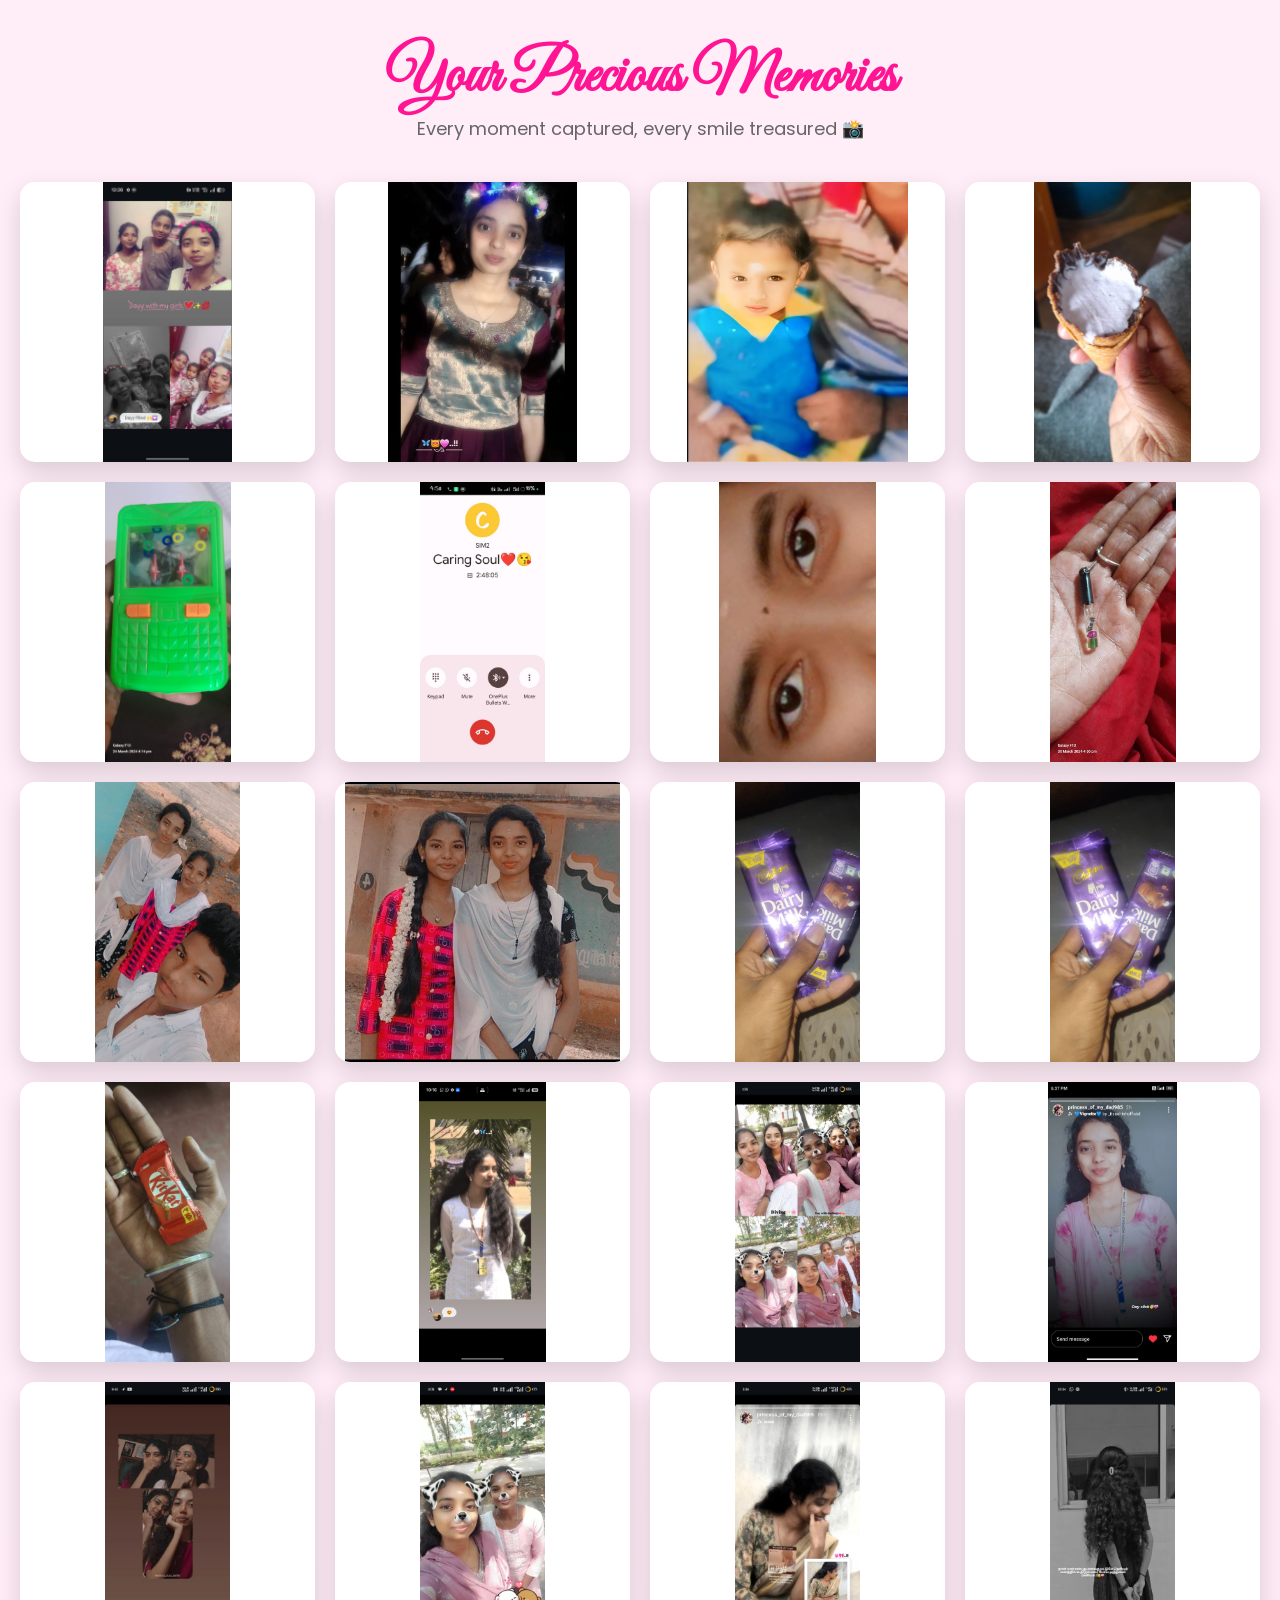
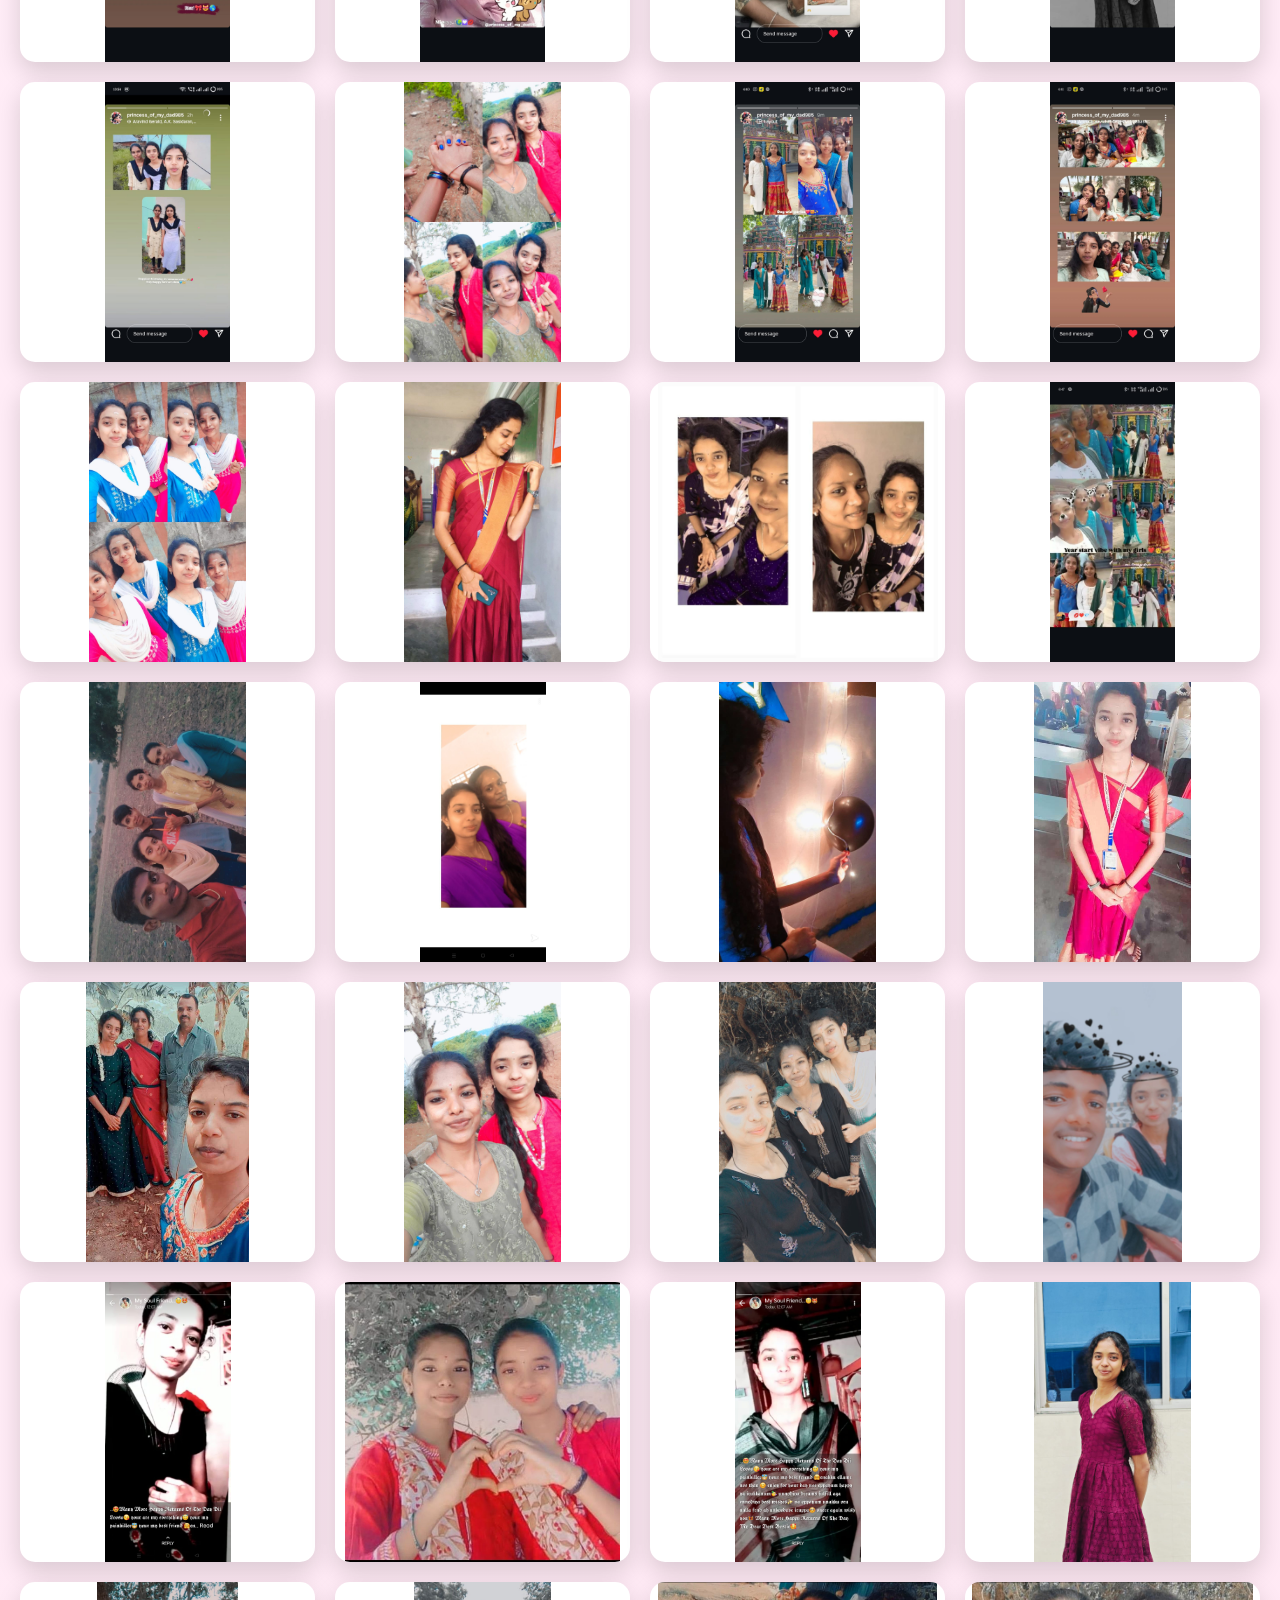
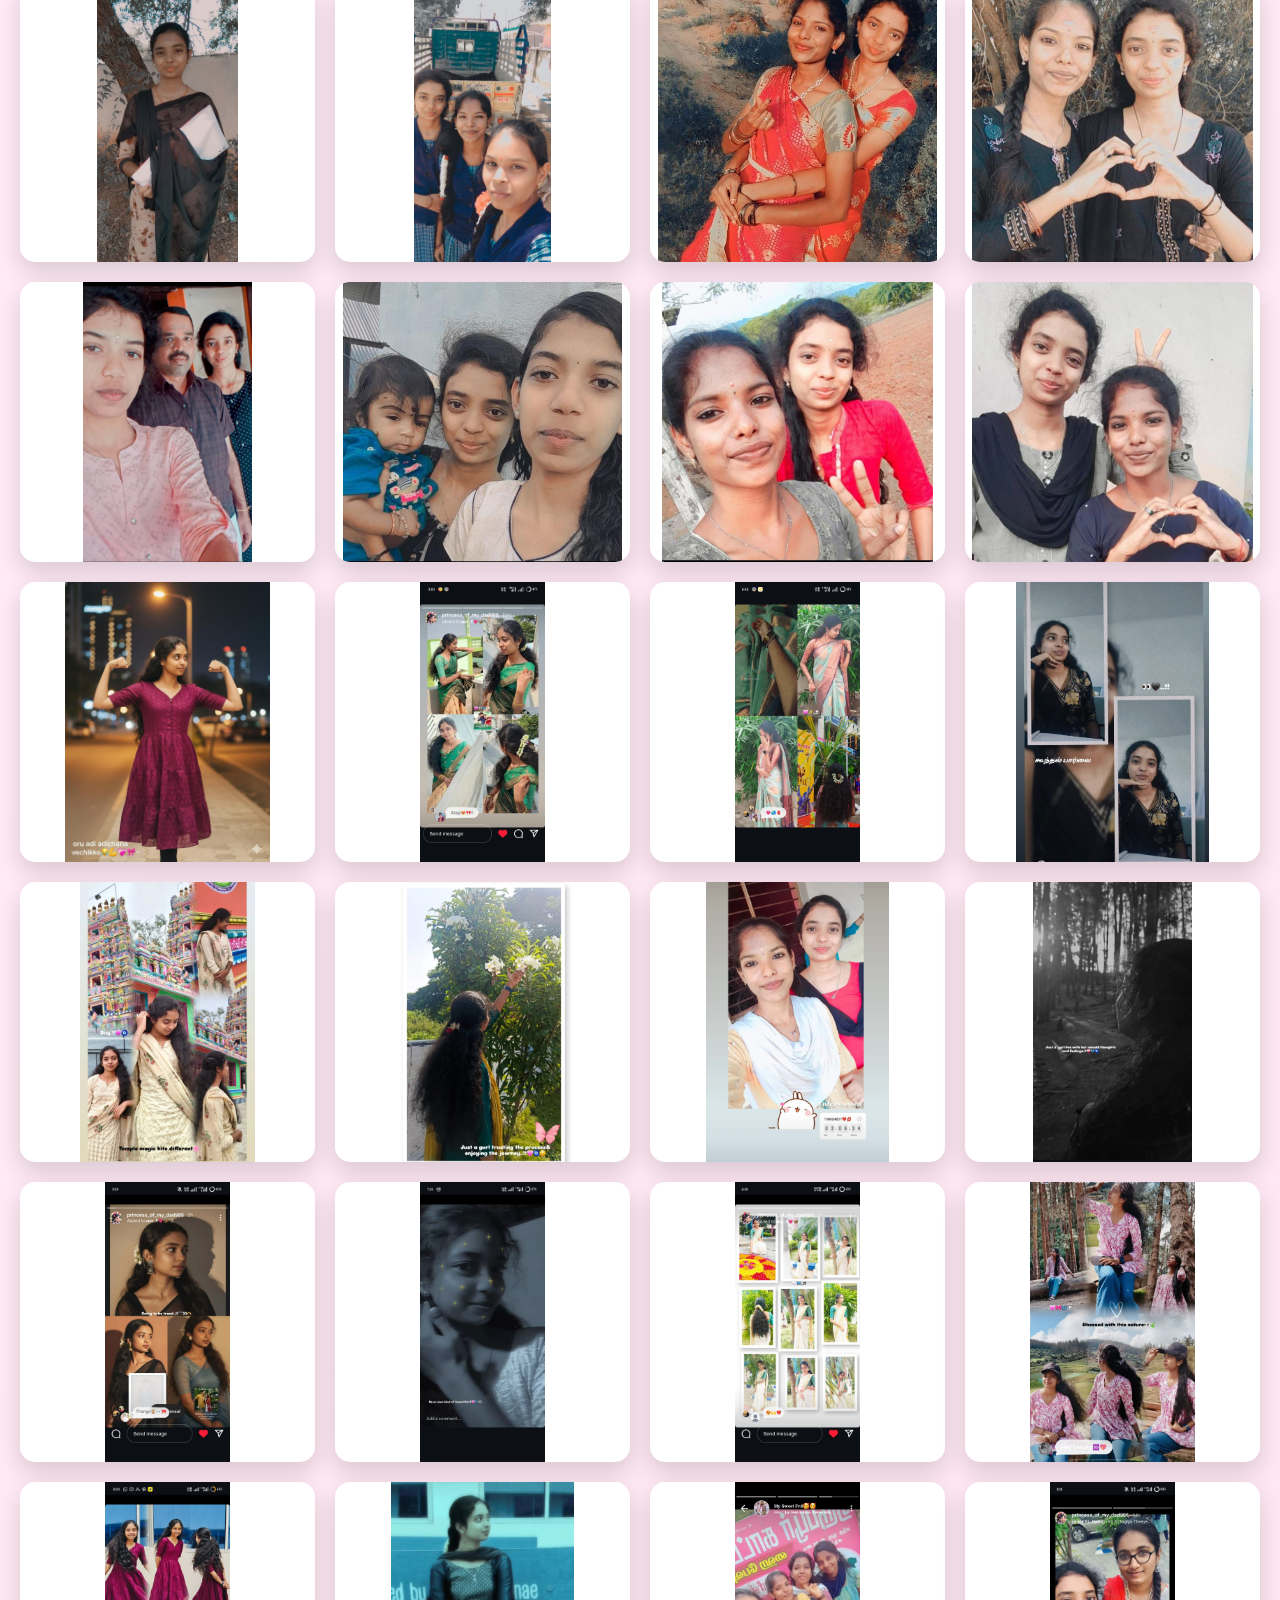
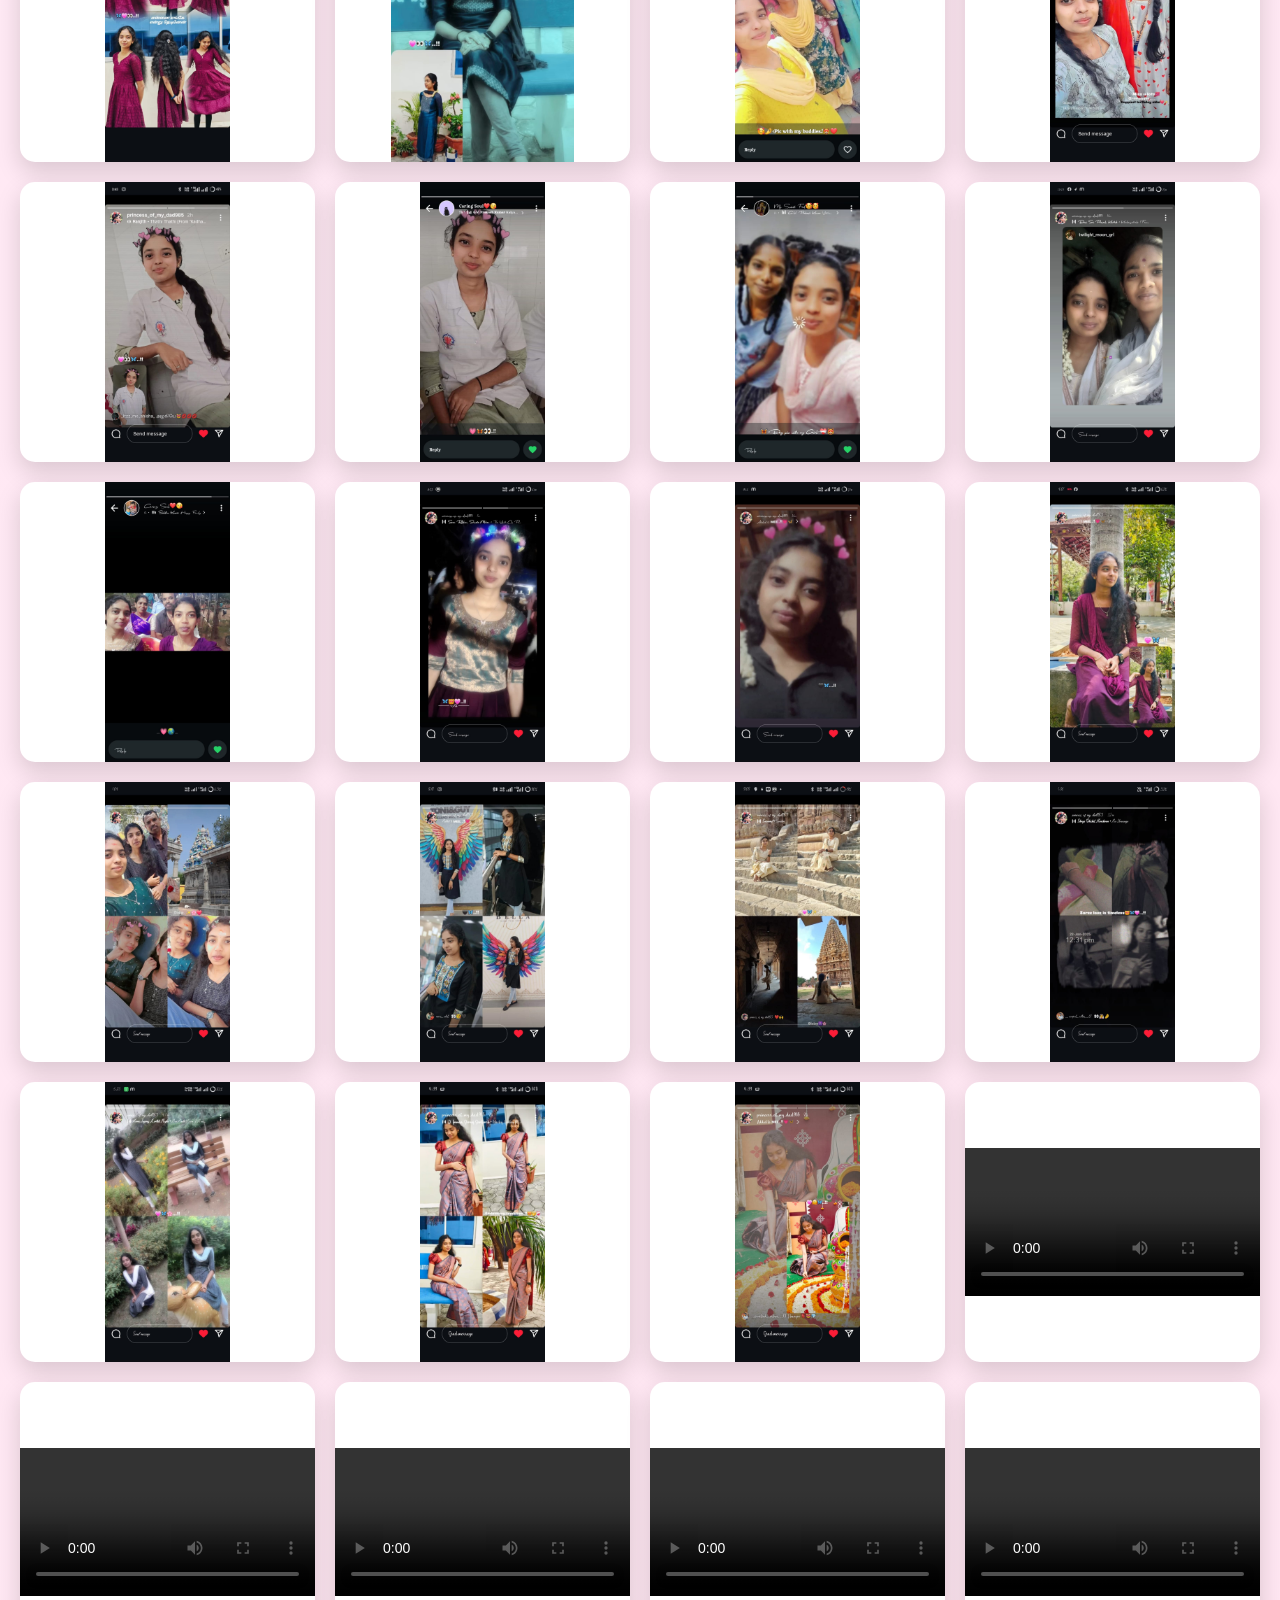
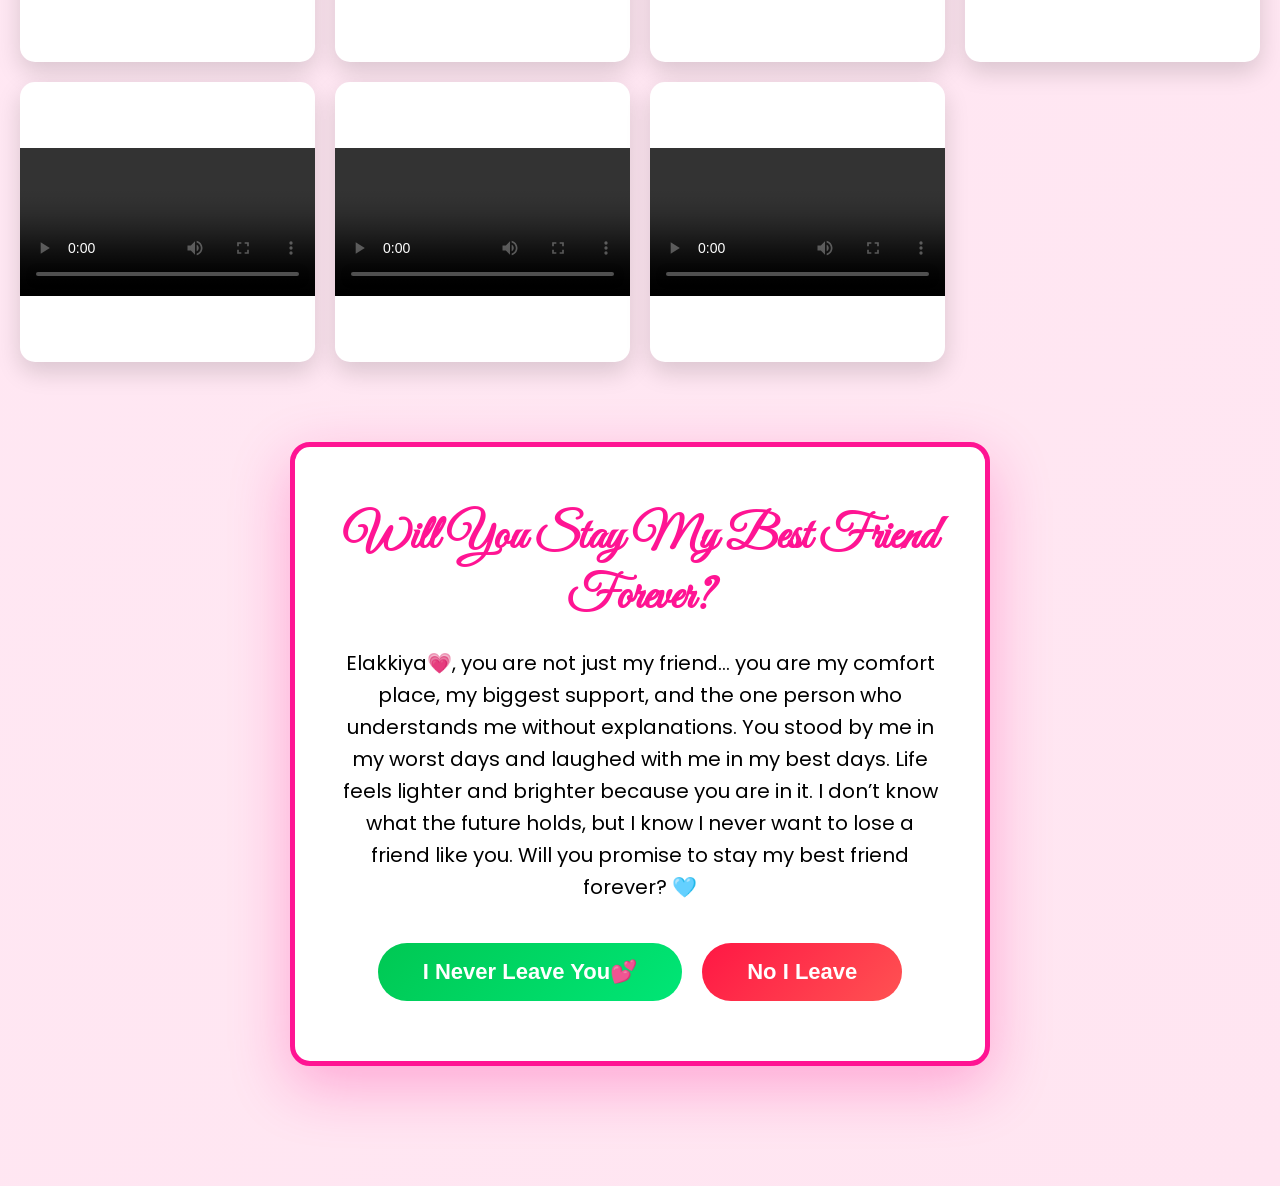
==== memories.html @ 931bfa04 "first upload" ====
<!DOCTYPE html>
<html lang="en">
<head>
<meta charset="UTF-8">
<meta name="viewport" content="width=device-width, initial-scale=1.0">
<title>Our Precious Memories 💕</title>

<link href="https://fonts.googleapis.com/css2?family=Great+Vibes&family=Poppins:wght@300;400;600&display=swap" rel="stylesheet">

<style>
*{
    margin:0;
    padding:0;
    box-sizing:border-box;
}

body{
    font-family:'Poppins',sans-serif;
    background:linear-gradient(135deg,#ffeef8,#ffe5f1);
    padding:40px 20px;
}

/* HEADER */
.header{
    text-align:center;
    margin-bottom:40px;
}

.main-title{
    font-family:'Great Vibes',cursive;
    font-size:60px;
    color:#ff1493;
}

.subtitle{
    font-size:18px;
    color:#666;
}

/* SMALLER GRID */
.photo-grid{
    max-width:1300px;
    margin:0 auto 60px;
    display:grid;
    grid-template-columns:repeat(auto-fit,minmax(240px,1fr)); /* Bigger frames */
    gap:20px;
}

.media-item{
    height:280px; /* Bigger height */
    border-radius:15px;
    overflow:hidden;
    box-shadow:0 10px 25px rgba(0,0,0,0.15);
    transition:0.3s ease;
    background:#fff; /* So no black gap */
    display:flex;
    align-items:center;
    justify-content:center;
}

.media-item img,
.media-item video{
    max-width:100%;
    max-height:100%;
    object-fit:contain; /* IMPORTANT – face cut aagadhu */
}

.media-item:hover{
    transform:scale(1.05);
}

/* PROPOSAL SECTION */
.proposal-section{
    max-width:700px;
    margin:80px auto;
}

.proposal-card{
    background:white;
    padding:60px 40px;
    border-radius:20px;
    text-align:center;
    box-shadow:0 20px 60px rgba(255,20,147,0.3);
    border:5px solid #ff1493;
}

.proposal-title{
    font-family:'Great Vibes',cursive;
    font-size:48px;
    color:#ff1493;
    margin-bottom:20px;
}

.proposal-text{
    font-size:20px;
    line-height:1.6;
    margin-bottom:40px;
}

.proposal-buttons{
    display:flex;
    justify-content:center;
    gap:20px;
    flex-wrap:wrap;
}

.proposal-btn{
    padding:16px 45px;
    font-size:22px;
    border:none;
    border-radius:50px;
    cursor:pointer;
    transition:0.3s ease;
    font-weight:bold;
}

.yes-btn{
    background:linear-gradient(135deg,#00c853,#00e676);
    color:white;
}

.yes-btn:hover{
    transform:scale(1.1);
}

.no-btn{
    background:linear-gradient(135deg,#ff1744,#ff5252);
    color:white;
}

@media(max-width:768px){
    .main-title{ font-size:38px; }
}
</style>
</head>

<body>

<div class="header">
    <h1 class="main-title">Your Precious Memories</h1>
    <p class="subtitle">Every moment captured, every smile treasured 📸</p>
</div>

<div class="photo-grid" id="photoGrid"></div>

<div class="proposal-section">
    <div class="proposal-card">
        <h2 class="proposal-title">Will You Stay My Best Friend Forever?</h2>
        <p class="proposal-text">
            Elakkiya💗, you are not just my friend…
            you are my comfort place, my biggest support,
            and the one person who understands me without explanations.
            You stood by me in my worst days and laughed with me in my best days.
            Life feels lighter and brighter because you are in it.
            I don’t know what the future holds,
            but I know I never want to lose a friend like you.
            Will you promise to stay my best friend forever? 🩵
        </p>

        <div class="proposal-buttons">
         

            <button class="proposal-btn yes-btn" onclick="sayYes()">I Never Leave You💕</button>
            <button class="proposal-btn no-btn" id="noBtn" onclick="sayNo()">No I Leave</button>
        </div>
    </div>
</div>

<script>
/* PHOTOS */
const photos = [
"img 1.jpeg","2.jpeg","3.jpeg","4.jpeg","5.jpeg",
"6.jpeg","7.jpeg","8.jpeg","9.jpeg","10.jpeg",
"11.jpeg","12.jpeg","13.jpeg","14.jpeg","15.jpeg",
"16.jpeg","17.jpeg","18.jpeg","19.jpeg","20.jpeg",
"21.jpeg","22.jpeg","23.jpeg","24.jpeg","25.jpeg",
"26.jpeg","27.jpeg","28.jpeg","29.jpeg","30.jpeg",
"31.jpeg","32.jpeg","33.jpeg","34.jpeg","35.jpeg",
"36.jpeg","37.jpeg","38.jpeg","39.jpeg","40.jpeg",
"41.jpeg","42.jpeg","43.jpeg","44.jpeg","45.jpeg",
"46.jpeg","47.jpeg","48.jpeg","49.jpeg","50.jpeg",
"51.jpeg","52.jpeg","53.jpeg","54.jpeg","55.jpeg",
"56.jpeg","57.jpeg","58.jpeg","59.jpeg","60.jpeg",
"61.jpeg","62.jpeg","63.jpeg","64.jpeg","65.jpeg",
"66.jpeg","67.jpeg","68.jpeg","69.jpeg","70.jpeg",
"71.jpeg","72.jpeg","73.jpeg","74.jpeg","75.jpeg",
"76.jpeg","77.jpeg","78.jpeg","79.jpeg"
];

/* VIDEOS (ADD YOUR VIDEO FILE NAMES HERE) */
const videos = [
"80.mp4",
"81.mp4",
"82.mp4",
"83.mp4",
"84.mp4",
"85.mp4",
"86.mp4",
"87.mp4",

];

/* REMOVE DUPLICATES */
const uniquePhotos = [...new Set(photos)];
const uniqueVideos = [...new Set(videos)];

const grid = document.getElementById("photoGrid");

/* ADD PHOTOS */
uniquePhotos.forEach(src=>{
    const div=document.createElement("div");
    div.className="media-item";
    div.innerHTML=`<img src="${src}" alt="">`;
    grid.appendChild(div);
});

/* ADD VIDEOS */
/* ADD VIDEOS */
uniqueVideos.forEach(src=>{
    const div=document.createElement("div");
    div.className="media-item";
    div.innerHTML=`
        <video src="${src}" controls></video>
    `;
    grid.appendChild(div);
});

/* BUTTON FUNCTIONS */
const noBtn=document.getElementById("noBtn");

function sayNo(){
    const maxX=window.innerWidth-noBtn.offsetWidth;
    const maxY=window.innerHeight-noBtn.offsetHeight;
    noBtn.style.position="fixed";
    noBtn.style.left=Math.random()*maxX+"px";
    noBtn.style.top=Math.random()*maxY+"px";
}

function sayYes(){
    window.location.href = "promise.html";
}

</script>

</body>
</html>
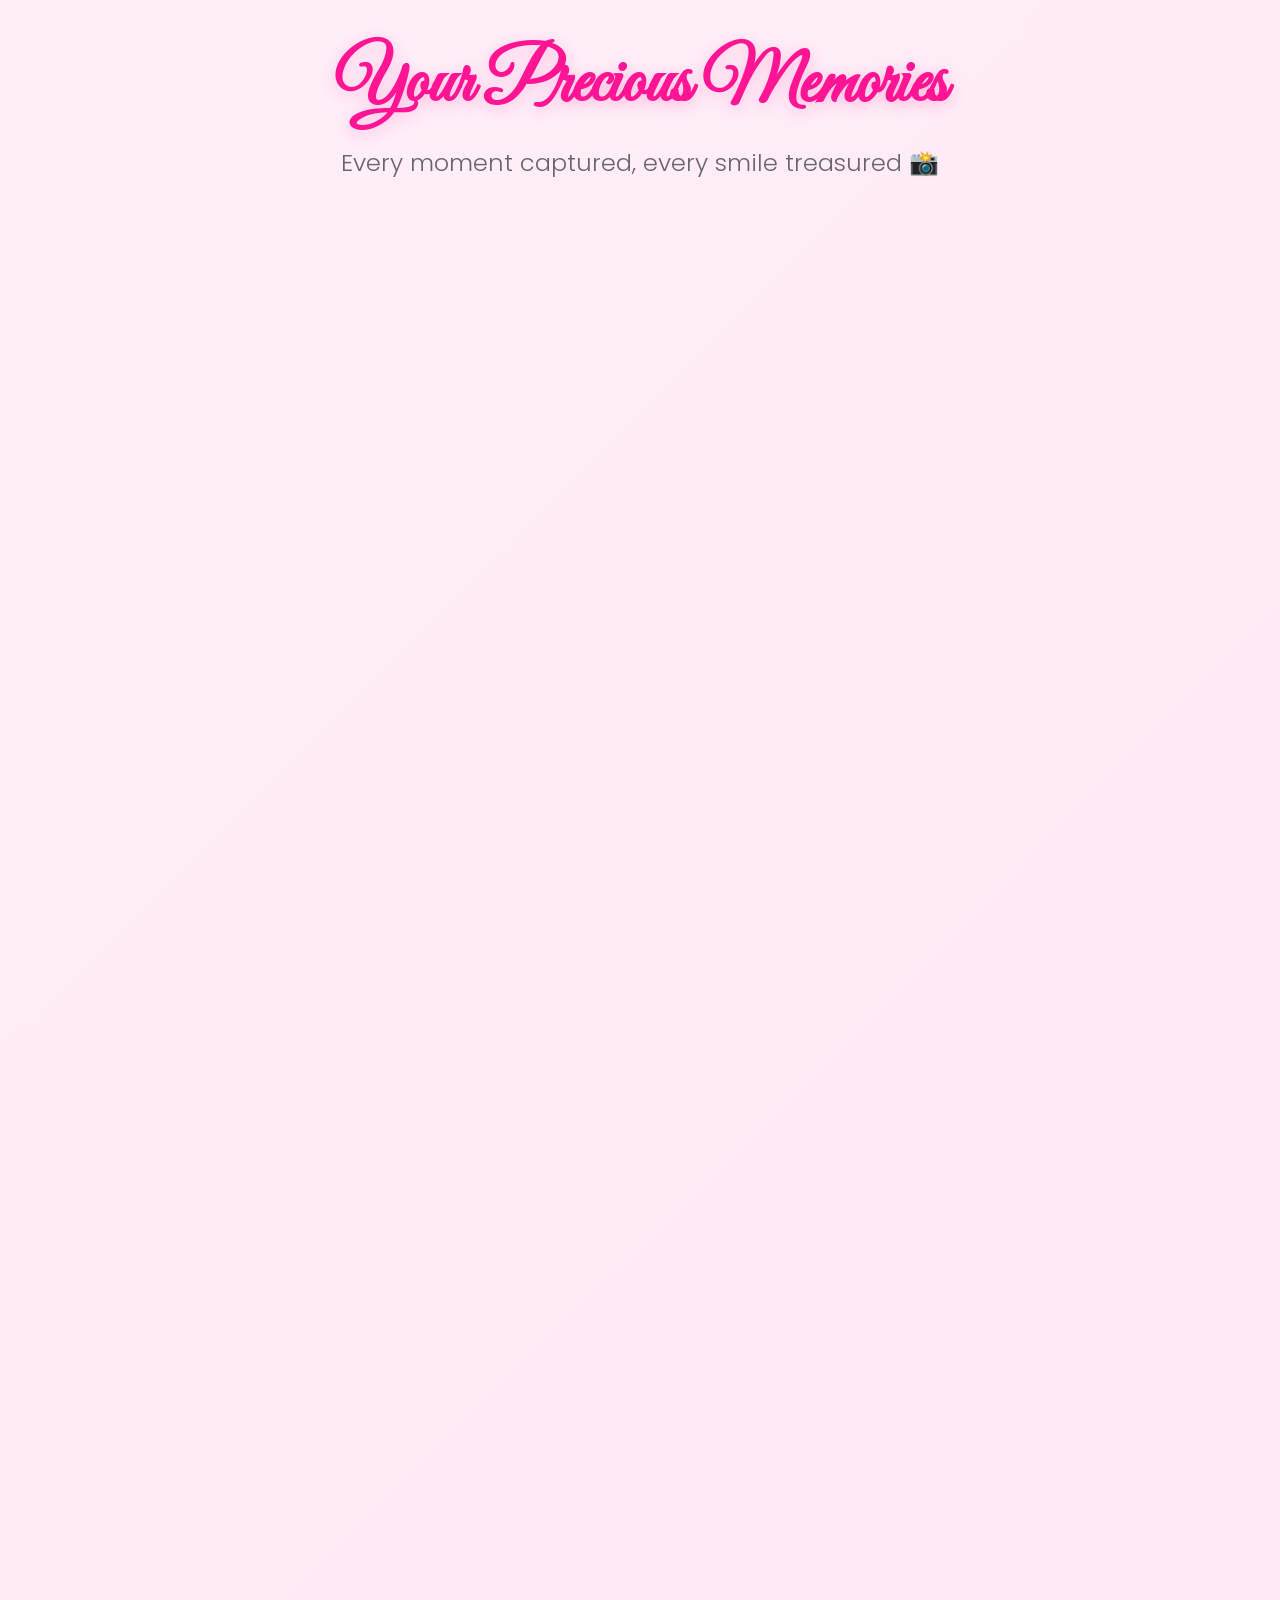
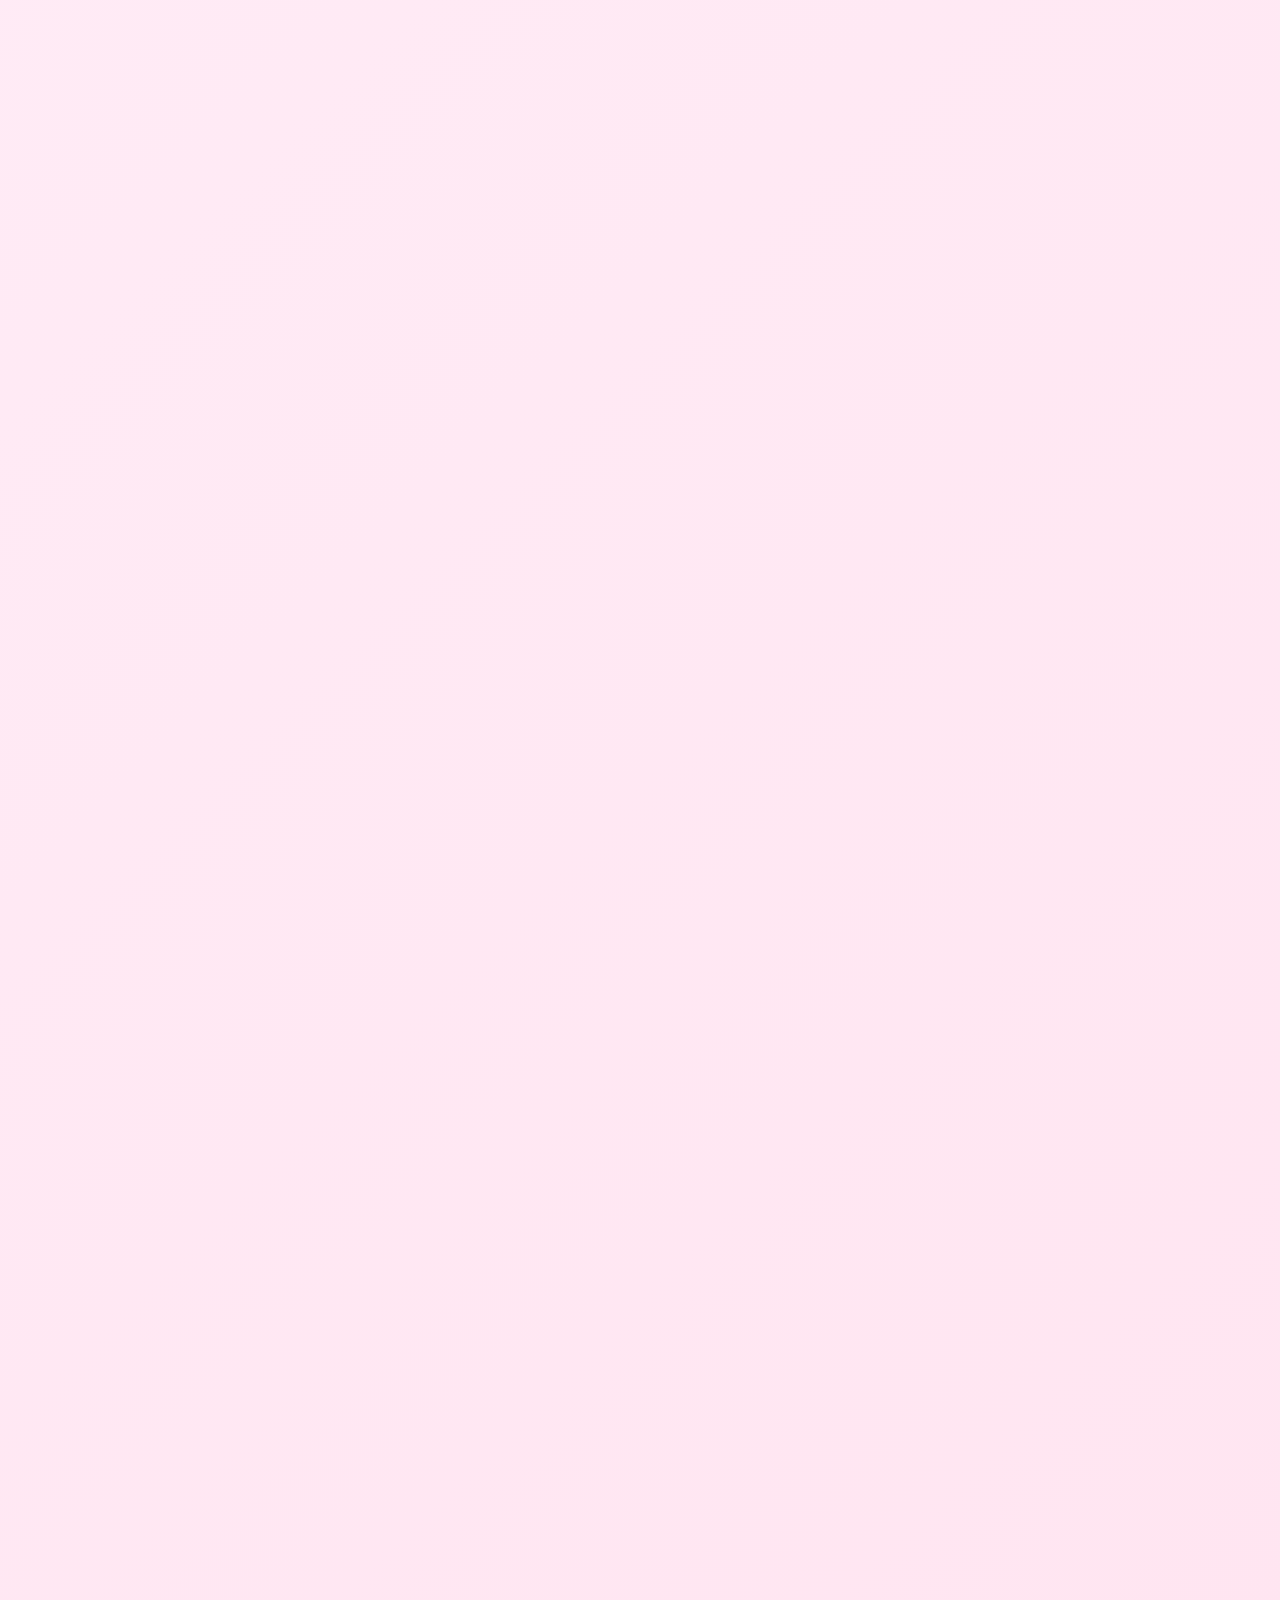
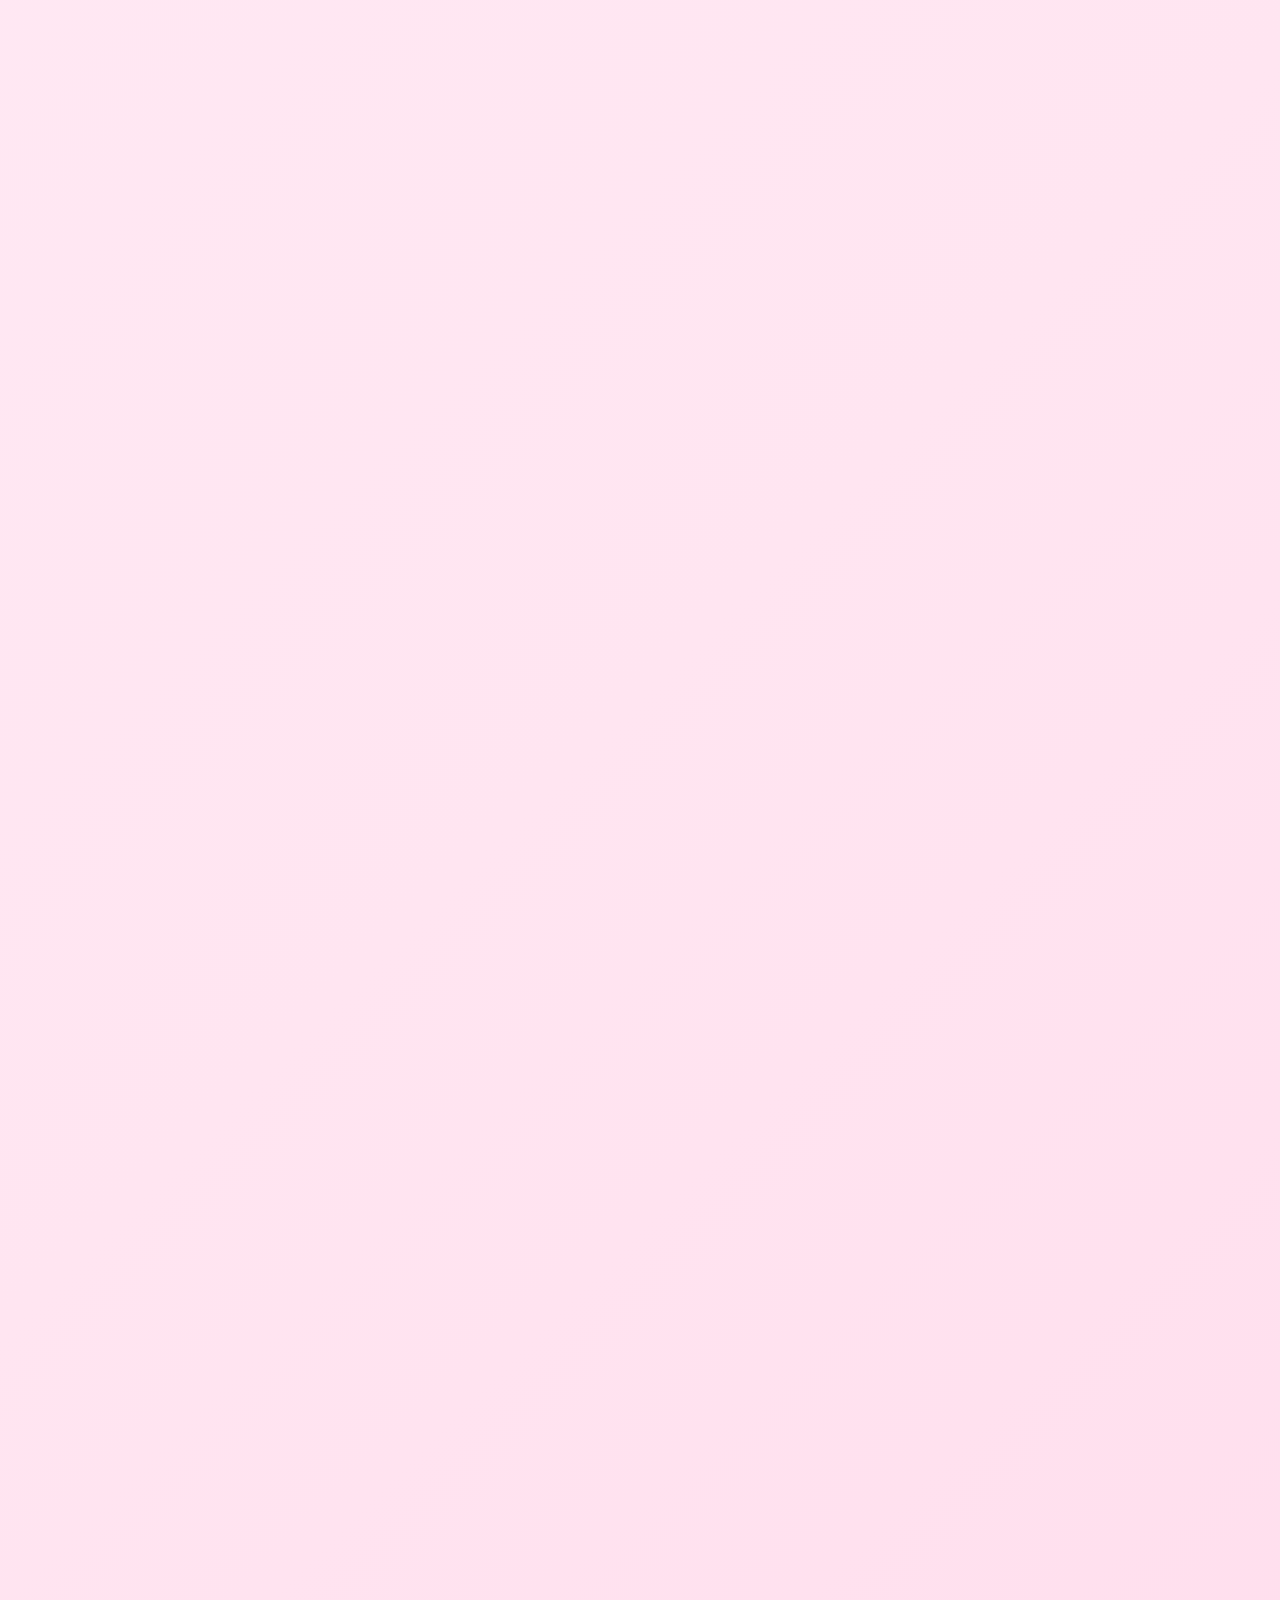
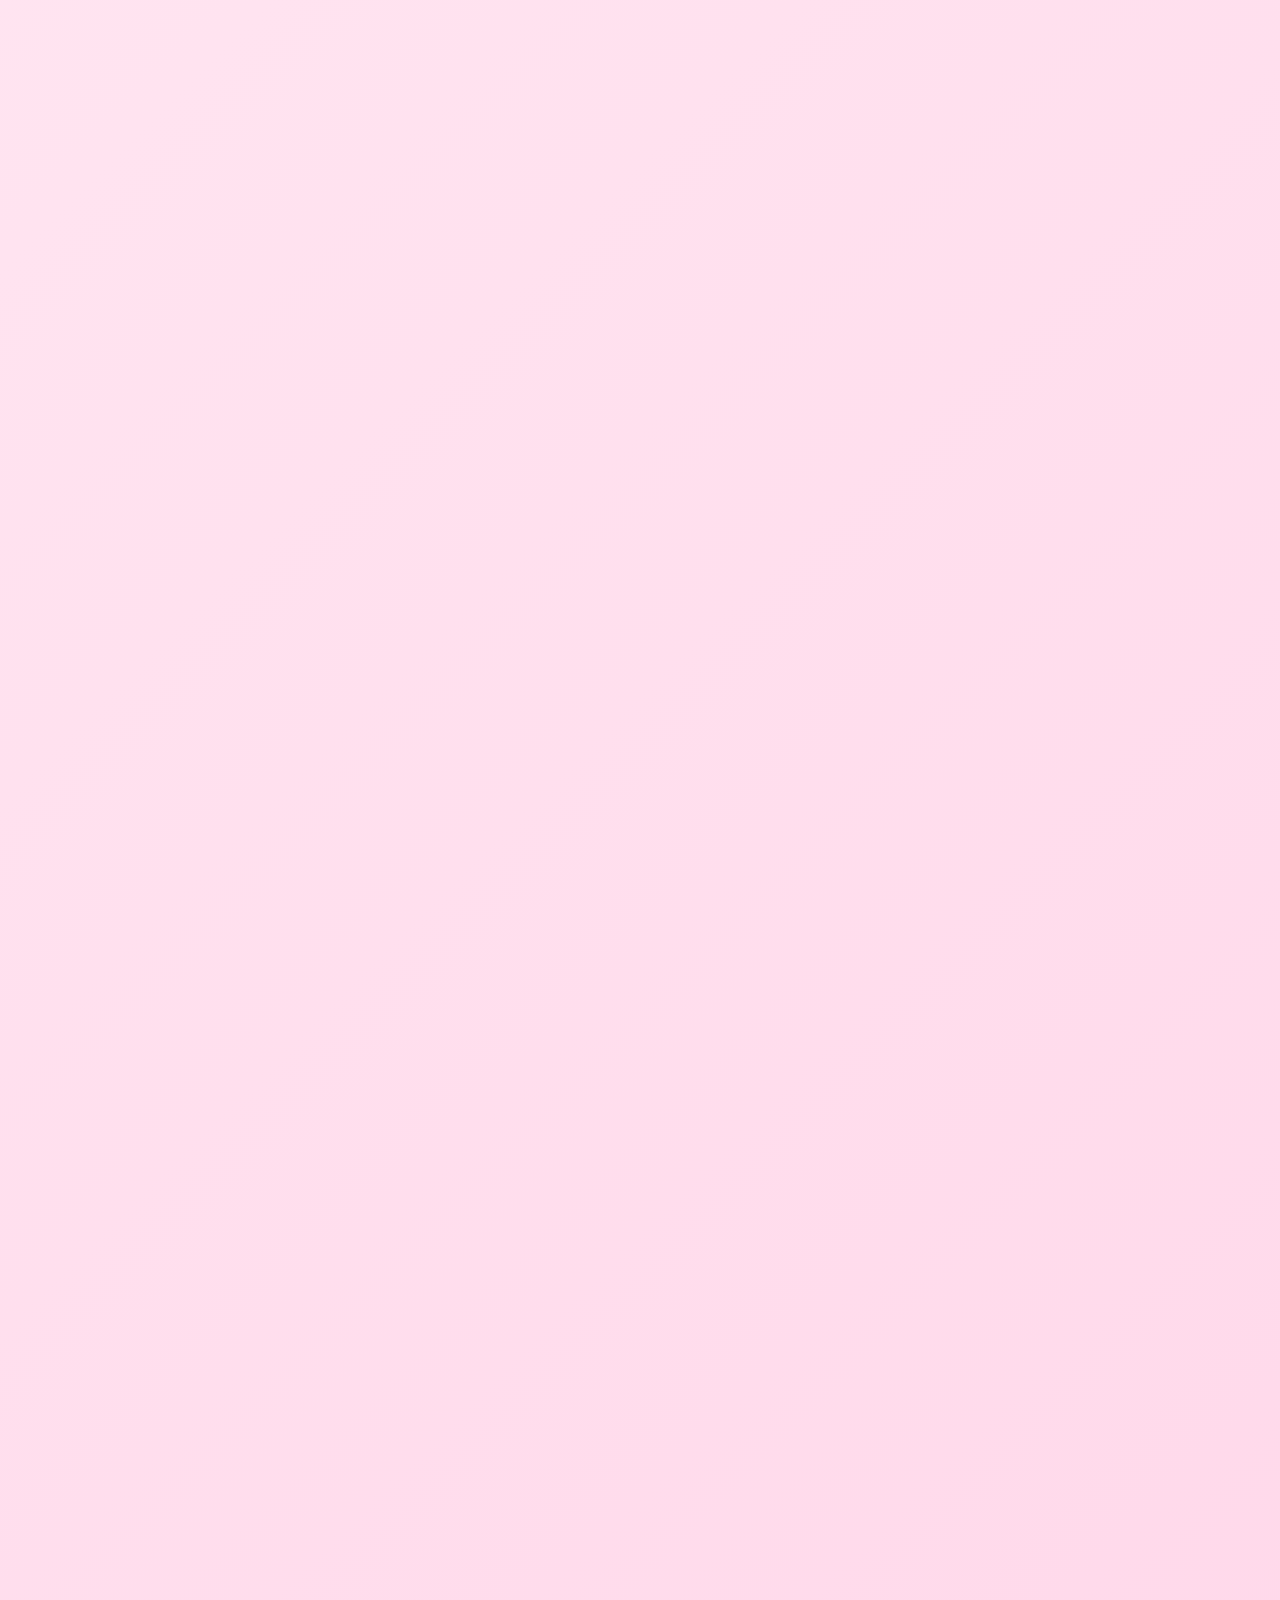
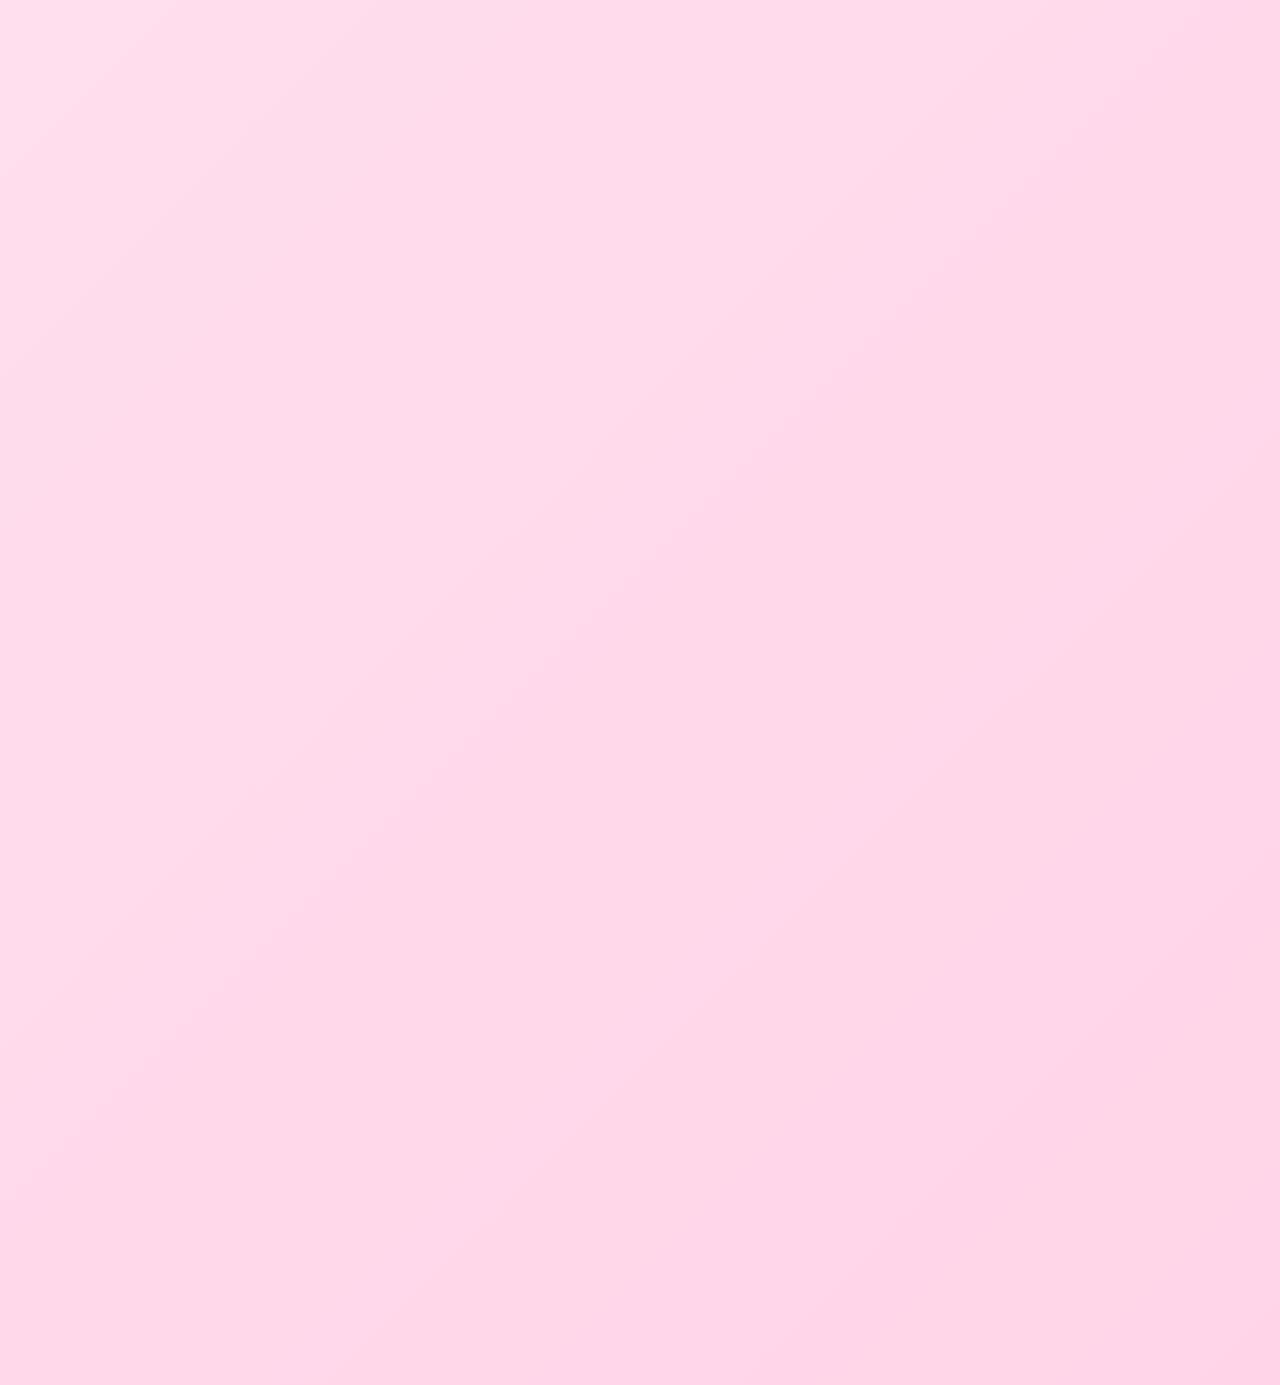
==== commit 4fabd89e: "update UI/UX" ====
--- a/memories.html
+++ b/memories.html
@@ -6,144 +6,25 @@
 <title>Our Precious Memories 💕</title>
 
 <link href="https://fonts.googleapis.com/css2?family=Great+Vibes&family=Poppins:wght@300;400;600&display=swap" rel="stylesheet">
+<link rel="stylesheet" href="./css/style.css">
+<script src="./js/main.js" defer></script>
 
-<style>
-*{
-    margin:0;
-    padding:0;
-    box-sizing:border-box;
-}
+</head>
+<body class="page-memories">
 
-body{
-    font-family:'Poppins',sans-serif;
-    background:linear-gradient(135deg,#ffeef8,#ffe5f1);
-    padding:40px 20px;
-}
+<div id="global-loader">
+    <div class="loader-heart">💓</div>
+</div>
 
-/* HEADER */
-.header{
-    text-align:center;
-    margin-bottom:40px;
-}
-
-.main-title{
-    font-family:'Great Vibes',cursive;
-    font-size:60px;
-    color:#ff1493;
-}
-
-.subtitle{
-    font-size:18px;
-    color:#666;
-}
-
-/* SMALLER GRID */
-.photo-grid{
-    max-width:1300px;
-    margin:0 auto 60px;
-    display:grid;
-    grid-template-columns:repeat(auto-fit,minmax(240px,1fr)); /* Bigger frames */
-    gap:20px;
-}
-
-.media-item{
-    height:280px; /* Bigger height */
-    border-radius:15px;
-    overflow:hidden;
-    box-shadow:0 10px 25px rgba(0,0,0,0.15);
-    transition:0.3s ease;
-    background:#fff; /* So no black gap */
-    display:flex;
-    align-items:center;
-    justify-content:center;
-}
-
-.media-item img,
-.media-item video{
-    max-width:100%;
-    max-height:100%;
-    object-fit:contain; /* IMPORTANT – face cut aagadhu */
-}
-
-.media-item:hover{
-    transform:scale(1.05);
-}
-
-/* PROPOSAL SECTION */
-.proposal-section{
-    max-width:700px;
-    margin:80px auto;
-}
-
-.proposal-card{
-    background:white;
-    padding:60px 40px;
-    border-radius:20px;
-    text-align:center;
-    box-shadow:0 20px 60px rgba(255,20,147,0.3);
-    border:5px solid #ff1493;
-}
-
-.proposal-title{
-    font-family:'Great Vibes',cursive;
-    font-size:48px;
-    color:#ff1493;
-    margin-bottom:20px;
-}
-
-.proposal-text{
-    font-size:20px;
-    line-height:1.6;
-    margin-bottom:40px;
-}
-
-.proposal-buttons{
-    display:flex;
-    justify-content:center;
-    gap:20px;
-    flex-wrap:wrap;
-}
-
-.proposal-btn{
-    padding:16px 45px;
-    font-size:22px;
-    border:none;
-    border-radius:50px;
-    cursor:pointer;
-    transition:0.3s ease;
-    font-weight:bold;
-}
-
-.yes-btn{
-    background:linear-gradient(135deg,#00c853,#00e676);
-    color:white;
-}
-
-.yes-btn:hover{
-    transform:scale(1.1);
-}
-
-.no-btn{
-    background:linear-gradient(135deg,#ff1744,#ff5252);
-    color:white;
-}
-
-@media(max-width:768px){
-    .main-title{ font-size:38px; }
-}
-</style>
-</head>
-
-<body>
-
-<div class="header">
+<header class="header fade-up">
     <h1 class="main-title">Your Precious Memories</h1>
     <p class="subtitle">Every moment captured, every smile treasured 📸</p>
-</div>
+</header>
 
-<div class="photo-grid" id="photoGrid"></div>
+<main>
+    <section class="photo-grid" id="photoGrid"></section>
 
-<div class="proposal-section">
+    <section class="proposal-section fade-up">
     <div class="proposal-card">
         <h2 class="proposal-title">Will You Stay My Best Friend Forever?</h2>
         <p class="proposal-text">
@@ -164,83 +45,8 @@
             <button class="proposal-btn no-btn" id="noBtn" onclick="sayNo()">No I Leave</button>
         </div>
     </div>
-</div>
-
-<script>
-/* PHOTOS */
-const photos = [
-"img 1.jpeg","2.jpeg","3.jpeg","4.jpeg","5.jpeg",
-"6.jpeg","7.jpeg","8.jpeg","9.jpeg","10.jpeg",
-"11.jpeg","12.jpeg","13.jpeg","14.jpeg","15.jpeg",
-"16.jpeg","17.jpeg","18.jpeg","19.jpeg","20.jpeg",
-"21.jpeg","22.jpeg","23.jpeg","24.jpeg","25.jpeg",
-"26.jpeg","27.jpeg","28.jpeg","29.jpeg","30.jpeg",
-"31.jpeg","32.jpeg","33.jpeg","34.jpeg","35.jpeg",
-"36.jpeg","37.jpeg","38.jpeg","39.jpeg","40.jpeg",
-"41.jpeg","42.jpeg","43.jpeg","44.jpeg","45.jpeg",
-"46.jpeg","47.jpeg","48.jpeg","49.jpeg","50.jpeg",
-"51.jpeg","52.jpeg","53.jpeg","54.jpeg","55.jpeg",
-"56.jpeg","57.jpeg","58.jpeg","59.jpeg","60.jpeg",
-"61.jpeg","62.jpeg","63.jpeg","64.jpeg","65.jpeg",
-"66.jpeg","67.jpeg","68.jpeg","69.jpeg","70.jpeg",
-"71.jpeg","72.jpeg","73.jpeg","74.jpeg","75.jpeg",
-"76.jpeg","77.jpeg","78.jpeg","79.jpeg"
-];
-
-/* VIDEOS (ADD YOUR VIDEO FILE NAMES HERE) */
-const videos = [
-"80.mp4",
-"81.mp4",
-"82.mp4",
-"83.mp4",
-"84.mp4",
-"85.mp4",
-"86.mp4",
-"87.mp4",
-
-];
-
-/* REMOVE DUPLICATES */
-const uniquePhotos = [...new Set(photos)];
-const uniqueVideos = [...new Set(videos)];
-
-const grid = document.getElementById("photoGrid");
-
-/* ADD PHOTOS */
-uniquePhotos.forEach(src=>{
-    const div=document.createElement("div");
-    div.className="media-item";
-    div.innerHTML=`<img src="${src}" alt="">`;
-    grid.appendChild(div);
-});
-
-/* ADD VIDEOS */
-/* ADD VIDEOS */
-uniqueVideos.forEach(src=>{
-    const div=document.createElement("div");
-    div.className="media-item";
-    div.innerHTML=`
-        <video src="${src}" controls></video>
-    `;
-    grid.appendChild(div);
-});
-
-/* BUTTON FUNCTIONS */
-const noBtn=document.getElementById("noBtn");
-
-function sayNo(){
-    const maxX=window.innerWidth-noBtn.offsetWidth;
-    const maxY=window.innerHeight-noBtn.offsetHeight;
-    noBtn.style.position="fixed";
-    noBtn.style.left=Math.random()*maxX+"px";
-    noBtn.style.top=Math.random()*maxY+"px";
-}
-
-function sayYes(){
-    window.location.href = "promise.html";
-}
-
-</script>
+    </section>
+</main>
 
 </body>
 </html>
--- a/css/style.css
+++ b/css/style.css
@@ -0,0 +1,461 @@
+/* =========================================================================
+   GLOBAL VARIABLES & RESETS
+   ========================================================================= */
+:root {
+    --font-heading: 'Great Vibes', cursive;
+    --font-accent: 'Playfair Display', serif;
+    --font-body: 'Poppins', sans-serif;
+
+    --color-primary: #ff1493;
+    --color-primary-light: #ff69b4;
+    --color-text-dark: #333;
+    --color-text-medium: #444;
+    --color-text-light: #555;
+
+    --bg-gradient-pink: linear-gradient(135deg, #ffeef8 0%, #ffe5f1 50%, #ffd4e8 100%);
+    --bg-gradient-blue: linear-gradient(135deg, #dbeafe, #eff6ff);
+}
+
+* {
+    margin: 0;
+    padding: 0;
+    box-sizing: border-box;
+}
+
+body {
+    font-family: var(--font-body);
+    min-height: 100vh;
+    overflow-x: hidden;
+}
+
+body.page-home,
+body.page-timeline,
+body.page-memories {
+    background: var(--bg-gradient-pink);
+    padding: 40px 20px;
+}
+
+body.page-promise {
+    background: var(--bg-gradient-blue);
+    display: flex;
+    justify-content: center;
+    align-items: center;
+    flex-direction: column;
+    text-align: center;
+    padding: 20px;
+}
+
+/* =========================================================================
+   GLOBAL LOADER (For All Pages)
+   ========================================================================= */
+#global-loader {
+    position: fixed;
+    top: 0; left: 0; width: 100%; height: 100%;
+    background: #fff;
+    z-index: 9999;
+    display: flex;
+    align-items: center;
+    justify-content: center;
+    transition: opacity 0.5s ease;
+}
+.loader-heart {
+    font-size: 50px;
+    animation: heartBeat 1s infinite alternate;
+}
+@keyframes heartBeat {
+    0% { transform: scale(1); opacity: 0.8; }
+    100% { transform: scale(1.3); opacity: 1; text-shadow: 0 0 20px rgba(255,20,147,0.5); }
+}
+
+/* =========================================================================
+   SCROLL ANIMATIONS (Intersection Observer)
+   ========================================================================= */
+.fade-up {
+    opacity: 0;
+    transform: translateY(40px);
+    transition: opacity 0.8s ease-out, transform 0.8s ease-out;
+}
+.fade-up.visible {
+    opacity: 1;
+    transform: translateY(0);
+}
+
+/* =========================================================================
+   PAGE 1: INDEX.HTML
+   ========================================================================= */
+.container {
+    max-width: 900px;
+    margin: 0 auto;
+}
+.image-section {
+    text-align: center;
+    margin-bottom: 50px;
+}
+@keyframes float {
+    0%, 100% { transform: translateY(0px); }
+    50% { transform: translateY(-15px); }
+}
+.letter-section {
+    background: rgba(255, 255, 255, 0.6);
+    backdrop-filter: blur(12px);
+    -webkit-backdrop-filter: blur(12px);
+    border: 1px solid rgba(255, 255, 255, 0.8);
+    padding: 60px 50px;
+    border-radius: 20px;
+    box-shadow: 0 20px 60px rgba(255, 20, 147, 0.15);
+    margin-bottom: 50px;
+    position: relative;
+}
+.letter-section::before {
+    content: '💕';
+    position: absolute;
+    top: -30px;
+    left: 50%;
+    transform: translateX(-50%);
+    font-size: 60px;
+    background: white;
+    width: 80px; height: 80px;
+    border-radius: 50%;
+    display: flex; align-items: center; justify-content: center;
+    box-shadow: 0 10px 30px rgba(255, 105, 180, 0.3);
+}
+.letter-title {
+    font-family: var(--font-heading);
+    font-size: 64px;
+    color: var(--color-primary);
+    text-align: center;
+    margin-bottom: 30px;
+    text-shadow: 0 4px 15px rgba(255, 20, 147, 0.2);
+    letter-spacing: 2px;
+}
+.letter-content {
+    font-size: 20px;
+    line-height: 2.1;
+    color: var(--color-text-medium);
+    text-align: center;
+    font-weight: 400;
+    letter-spacing: 0.5px;
+}
+.letter-content p { margin-bottom: 25px; }
+.highlight { color: var(--color-primary); font-weight: 600; font-style: italic; }
+.signature {
+    text-align: right;
+    font-family: var(--font-heading);
+    font-size: 46px;
+    color: var(--color-primary);
+    margin-top: 50px;
+    text-shadow: 0 2px 10px rgba(255, 20, 147, 0.15);
+}
+
+.button-section { text-align: center; }
+.journey-button {
+    display: inline-block;
+    padding: 25px 70px;
+    font-family: var(--font-accent);
+    font-size: 32px;
+    font-weight: 700;
+    color: #fff;
+    background: linear-gradient(135deg, var(--color-primary-light) 0%, var(--color-primary) 100%);
+    border: 2px solid rgba(255, 255, 255, 0.6);
+    border-radius: 60px;
+    cursor: pointer;
+    text-decoration: none;
+    box-shadow: 0 15px 40px rgba(255, 20, 147, 0.4), inset 0 0 10px rgba(255,255,255,0.3);
+    transition: all 0.4s cubic-bezier(0.68, -0.55, 0.265, 1.55);
+    position: relative;
+    overflow: hidden;
+}
+.journey-button:hover {
+    transform: scale(1.08) translateY(-8px);
+    box-shadow: 0 25px 55px rgba(255, 20, 147, 0.6), inset 0 0 15px rgba(255,255,255,0.5);
+}
+
+.hearts-bg {
+    position: fixed;
+    top: 0; left: 0; width: 100%; height: 100%;
+    pointer-events: none;
+    z-index: -1;
+}
+.floating-heart {
+    position: absolute;
+    font-size: 30px;
+    opacity: 0;
+    animation: floatHeart 12s infinite ease-in-out;
+}
+@keyframes floatHeart {
+    0% { transform: translateY(100vh) rotate(0deg); opacity: 0; }
+    10% { opacity: 0.6; }
+    90% { opacity: 0.6; }
+    100% { transform: translateY(-100px) rotate(360deg); opacity: 0; }
+}
+
+/* =========================================================================
+   PAGE 2: SECOND.HTML (TIMELINE)
+   ========================================================================= */
+.header { text-align: center; margin-bottom: 80px; }
+.main-title {
+    font-family: var(--font-heading);
+    font-size: 72px;
+    color: var(--color-primary);
+    margin-bottom: 15px;
+    text-shadow: 0 4px 15px rgba(255, 20, 147, 0.2);
+}
+.subtitle { font-size: 24px; color: #666; font-weight: 300; }
+
+.timeline {
+    max-width: 1000px;
+    margin: 0 auto;
+    position: relative;
+    padding: 0 20px;
+}
+.timeline::before {
+    content: '';
+    position: absolute;
+    left: 50%;
+    top: 0; bottom: 0; width: 4px;
+    background: linear-gradient(180deg, var(--color-primary-light) 0%, var(--color-primary) 100%);
+    transform: translateX(-50%);
+    box-shadow: 0 0 15px rgba(255, 20, 147, 0.5);
+    border-radius: 2px;
+}
+.month-card {
+    position: relative;
+    margin-bottom: 80px;
+}
+.month-card:nth-child(odd) { padding-right: 50%; padding-left: 0; }
+.month-card:nth-child(even) { padding-left: 50%; padding-right: 0; }
+
+.month-content {
+    background: rgba(255, 255, 255, 0.7);
+    backdrop-filter: blur(10px);
+    -webkit-backdrop-filter: blur(10px);
+    border: 1px solid rgba(255, 255, 255, 0.8);
+    padding: 40px;
+    border-radius: 20px;
+    box-shadow: 0 10px 40px rgba(255, 20, 147, 0.15);
+    position: relative;
+    transition: transform 0.4s cubic-bezier(0.175, 0.885, 0.32, 1.275), box-shadow 0.4s ease, background 0.4s ease;
+}
+.month-content:hover {
+    transform: translateY(-12px);
+    box-shadow: 0 25px 60px rgba(255, 20, 147, 0.3);
+    background: rgba(255, 255, 255, 0.85);
+}
+.month-card:nth-child(odd) .month-content { margin-right: 50px; }
+.month-card:nth-child(even) .month-content { margin-left: 50px; }
+
+.month-number {
+    position: absolute;
+    top: 50%; transform: translateY(-50%);
+    width: 70px; height: 70px;
+    background: linear-gradient(135deg, var(--color-primary-light) 0%, var(--color-primary) 100%);
+    border-radius: 50%;
+    display: flex; align-items: center; justify-content: center;
+    font-size: 28px; font-weight: 700; color: white;
+    box-shadow: 0 5px 25px rgba(255, 20, 147, 0.6), inset 0 0 10px rgba(255, 255, 255, 0.4);
+    border: 4px solid #ffeef8;
+    z-index: 2;
+}
+.month-card:nth-child(odd) .month-number { right: -85px; }
+.month-card:nth-child(even) .month-number { left: -85px; }
+
+.month-title {
+    font-family: var(--font-accent);
+    font-size: 32px; color: var(--color-primary);
+    margin-bottom: 15px; font-weight: 700;
+}
+.month-description { font-size: 18px; line-height: 1.8; color: var(--color-text-medium); font-weight: 400; letter-spacing: 0.3px; }
+.month-emoji { font-size: 40px; margin-bottom: 15px; display: block; }
+
+.memories-button {
+    display: inline-block;
+    padding: 25px 70px;
+    font-family: var(--font-accent);
+    font-size: 32px; font-weight: 700; color: white;
+    background: linear-gradient(135deg, var(--color-primary-light) 0%, var(--color-primary) 100%);
+    border: 2px solid rgba(255, 255, 255, 0.6);
+    border-radius: 60px; text-decoration: none;
+    box-shadow: 0 15px 40px rgba(255, 20, 147, 0.4), inset 0 0 10px rgba(255,255,255,0.3);
+    transition: all 0.4s cubic-bezier(0.68, -0.55, 0.265, 1.55);
+}
+.memories-button:hover {
+    transform: scale(1.08) translateY(-8px);
+    box-shadow: 0 25px 55px rgba(255, 20, 147, 0.6), inset 0 0 15px rgba(255,255,255,0.5);
+}
+
+/* =========================================================================
+   PAGE 3: MEMORIES.HTML
+   ========================================================================= */
+.photo-grid {
+    max-width: 1300px;
+    margin: 0 auto 60px;
+    display: grid;
+    grid-template-columns: repeat(auto-fit, minmax(240px, 1fr));
+    gap: 20px;
+}
+.media-item {
+    height: 280px;
+    border-radius: 20px;
+    overflow: hidden;
+    box-shadow: 0 10px 30px rgba(255, 20, 147, 0.15);
+    background: rgba(255, 255, 255, 0.6);
+    backdrop-filter: blur(10px);
+    -webkit-backdrop-filter: blur(10px);
+    border: 1px solid rgba(255, 255, 255, 0.8);
+    display: flex; align-items: center; justify-content: center;
+    transition: transform 0.4s cubic-bezier(0.175, 0.885, 0.32, 1.275), box-shadow 0.4s ease;
+}
+.media-item img, .media-item video {
+    max-width: 100%; max-height: 100%;
+    object-fit: contain;
+    border-radius: 10px; /* slight rounding inside bounds */
+}
+.media-item:hover {
+    transform: scale(1.05) translateY(-5px);
+    box-shadow: 0 20px 40px rgba(255, 20, 147, 0.3);
+    background: rgba(255, 255, 255, 0.9);
+}
+
+.proposal-section { max-width: 700px; margin: 80px auto; }
+.proposal-card {
+    background: rgba(255, 255, 255, 0.75);
+    backdrop-filter: blur(15px); -webkit-backdrop-filter: blur(15px);
+    padding: 60px 40px; border-radius: 25px;
+    text-align: center;
+    box-shadow: 0 25px 70px rgba(255, 20, 147, 0.25);
+    border: 3px solid rgba(255, 20, 147, 0.5);
+    position: relative;
+}
+.proposal-title {
+    font-family: var(--font-heading);
+    font-size: 54px; color: var(--color-primary);
+    margin-bottom: 20px; text-shadow: 0 4px 15px rgba(255, 20, 147, 0.2);
+}
+.proposal-text {
+    font-size: 22px; line-height: 1.8; color: var(--color-text-medium);
+    margin-bottom: 45px; letter-spacing: 0.5px;
+}
+.proposal-buttons { display: flex; justify-content: center; gap: 20px; flex-wrap: wrap; }
+.proposal-btn {
+    padding: 16px 45px; font-size: 22px;
+    border: 2px solid rgba(255, 255, 255, 0.4); border-radius: 50px;
+    cursor: pointer; font-weight: bold;
+    transition: all 0.4s cubic-bezier(0.175, 0.885, 0.32, 1.275);
+}
+.yes-btn {
+    background: linear-gradient(135deg, #00c853, #00e676); color: white;
+    box-shadow: 0 10px 30px rgba(0, 200, 83, 0.4);
+}
+.yes-btn:hover {
+    transform: scale(1.1) translateY(-5px);
+    box-shadow: 0 15px 40px rgba(0, 200, 83, 0.6);
+}
+.no-btn {
+    background: linear-gradient(135deg, #ff1744, #ff5252); color: white;
+    box-shadow: 0 10px 30px rgba(255, 23, 68, 0.4); z-index: 99;
+}
+.no-btn:hover { box-shadow: 0 15px 40px rgba(255, 23, 68, 0.6); }
+
+/* =========================================================================
+   PAGE 4: PROMISE.HTML
+   ========================================================================= */
+.card-blue {
+    background: rgba(255, 255, 255, 0.75);
+    backdrop-filter: blur(15px); -webkit-backdrop-filter: blur(15px);
+    border: 1px solid rgba(255, 255, 255, 0.8);
+    padding: 60px 45px; border-radius: 25px;
+    box-shadow: 0 25px 70px rgba(30, 58, 138, 0.15);
+    max-width: 750px;
+}
+.title-blue {
+    font-family: var(--font-heading);
+    font-size: 60px; color: #1e3a8a;
+    margin-bottom: 25px; text-shadow: 0 4px 15px rgba(30, 58, 138, 0.2);
+}
+.message-blue {
+    font-size: 22px; line-height: 1.9; color: #334155;
+    letter-spacing: 0.5px;
+}
+.back-btn {
+    margin-top: 40px; padding: 15px 35px;
+    border: 2px solid rgba(255, 255, 255, 0.3); border-radius: 30px;
+    font-size: 18px; font-weight: 600; cursor: pointer; color: white;
+    background: linear-gradient(135deg, #1e3a8a, #2563eb);
+    box-shadow: 0 10px 25px rgba(30, 58, 138, 0.3);
+    transition: all 0.4s cubic-bezier(0.175, 0.885, 0.32, 1.275);
+}
+.back-btn:hover {
+    transform: scale(1.08) translateY(-3px);
+    box-shadow: 0 15px 35px rgba(30, 58, 138, 0.5);
+}
+.blue-heart {
+    position: absolute; font-size: 20px;
+    animation: floatUpBlue 6s linear infinite; opacity: 0.7;
+    text-shadow: 0 0 10px rgba(30, 58, 138, 0.4);
+}
+@keyframes floatUpBlue {
+    0% { transform: translateY(0); opacity: 0.7; }
+    100% { transform: translateY(-110vh); opacity: 0; }
+}
+
+/* =========================================================================
+   MUSIC CONTROLS UI
+   ========================================================================= */
+.music-controls {
+    position: fixed;
+    bottom: 30px; right: 30px;
+    display: flex; gap: 15px;
+    background: rgba(255, 255, 255, 0.8);
+    backdrop-filter: blur(10px);
+    padding: 15px; border-radius: 40px;
+    box-shadow: 0 10px 30px rgba(0,0,0,0.1);
+    z-index: 1000;
+}
+.music-btn {
+    background: var(--bg-gradient-pink);
+    border: none; border-radius: 50%;
+    width: 50px; height: 50px;
+    font-size: 20px; cursor: pointer;
+    box-shadow: 0 5px 15px rgba(255,20,147,0.3);
+    transition: transform 0.2s ease;
+    display: flex; align-items: center; justify-content: center;
+}
+body.page-promise .music-btn {
+    background: var(--bg-gradient-blue);
+    box-shadow: 0 5px 15px rgba(30,58,138,0.3);
+}
+.music-btn:hover { transform: scale(1.1); }
+
+/* =========================================================================
+   MOBILE RESPONSIVENESS
+   ========================================================================= */
+@media (max-width: 768px) {
+    .main-title { font-size: 42px; }
+    .letter-title { font-size: 42px; }
+    .proposal-title { font-size: 40px; }
+    .title-blue { font-size: 40px; }
+    .month-title { font-size: 26px; }
+
+    .letter-content, .month-description, .proposal-text, .message-blue {
+        font-size: 18px;
+    }
+
+    .journey-button, .memories-button, .proposal-btn {
+        padding: 15px 40px; font-size: 22px;
+    }
+    
+    .timeline::before { left: 30px; }
+    .month-card:nth-child(odd), .month-card:nth-child(even) {
+        padding-left: 80px; padding-right: 0;
+    }
+    .month-card:nth-child(odd) .month-content, .month-card:nth-child(even) .month-content {
+        margin-left: 0; margin-right: 0; padding: 25px;
+    }
+    .month-card:nth-child(odd) .month-number, .month-card:nth-child(even) .month-number {
+        left: 0; right: auto; width: 60px; height: 60px; font-size: 22px;
+    }
+    
+    .proposal-card, .card-blue { padding: 40px 20px; }
+    .music-controls { bottom: 15px; right: 15px; padding: 10px; }
+    .music-btn { width: 40px; height: 40px; font-size: 16px; }
+}
